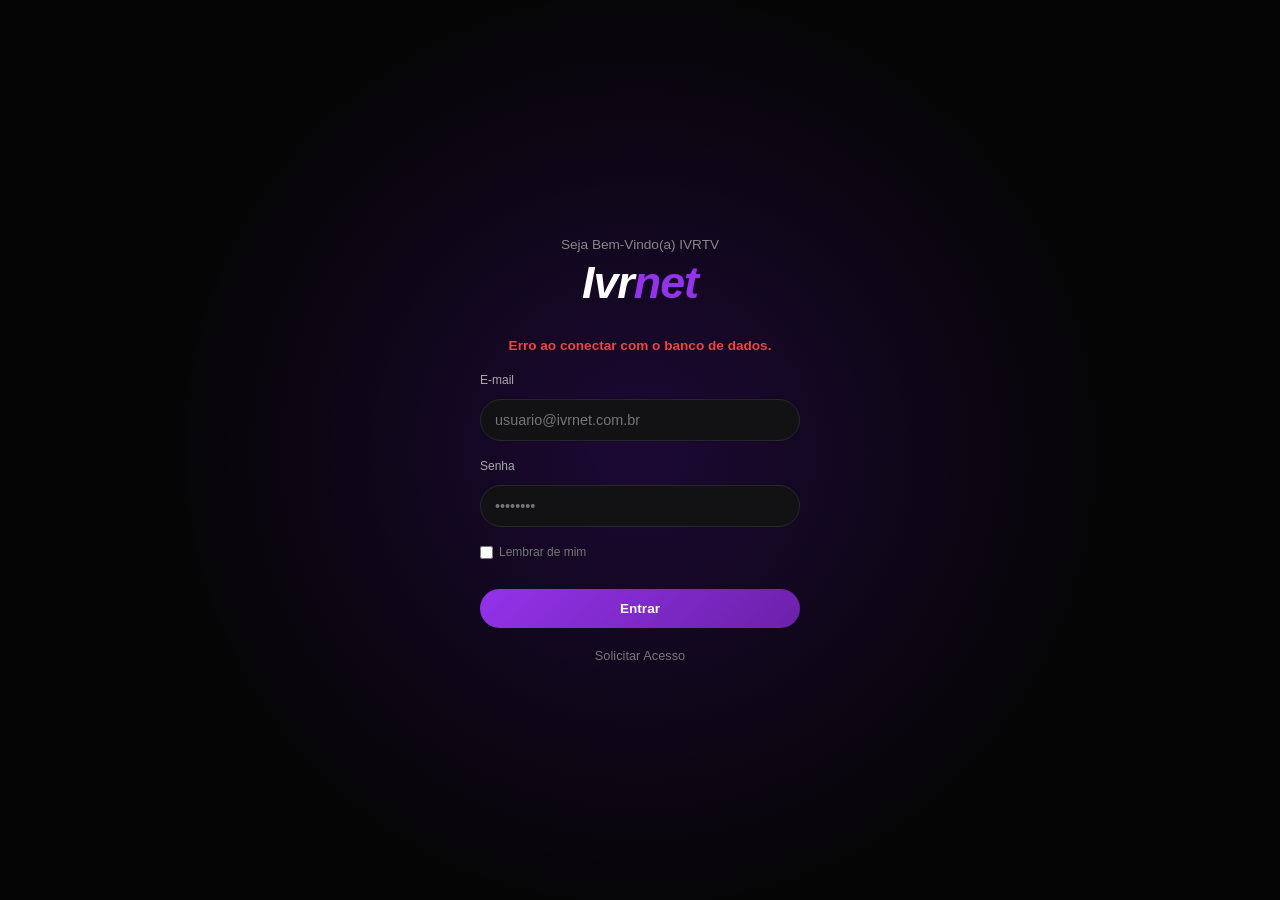
==== Sistema/index.html @ a46acdbb "Add files via upload" ====
<!DOCTYPE html>
<html lang="pt-BR">
<head>
    <meta charset="UTF-8">
    <meta name="viewport" content="width=device-width, initial-scale=1.0">
    <title>Mural de aviso!</title>
    <link rel="stylesheet" href="css/style.css">   
    <script src="js/script.js" defer> </script>
    <link rel="icon" href="img/IVR.png" type="image/x-icon">
</head>
<body>

    <div id="login-view">
        <div class="login-box-new">
            <p class="welcome-text">Seja Bem-Vindo(a) IVRTV</p>
            <h1 class="brand-logo">Ivr<span>net</span></h1>
            
            <div id="login-msg"></div>
            
            <div class="login-input-group">
                <label for="login-user">E-mail</label>
                <input type="text" id="login-user" class="form-control-login" placeholder="usuario@ivrnet.com.br" required>
            </div>
            
            <div class="login-input-group">
                <label for="login-pass">Senha</label>
                <input type="password" id="login-pass" class="form-control-login" placeholder="••••••••" required>
            </div>

            <div class="login-options">
                <input type="checkbox" id="remember-me">
                <label for="remember-me" style="margin:0; cursor:pointer;">Lembrar de mim</label>
            </div>
            
            <button id="btn-login" class="btn-login-new">Entrar</button>
            <button id="btn-register" class="btn-link-register">Solicitar Acesso</button>
        </div>
    </div>

    <div id="app-view">
        <main class="container">
            
            <div class="header-banner-wrapper">
                <header class="header-layout">
                    <div class="header-left">
                        <img src="img/IVR.png" alt="Logo IVR" class="header-logo">
                        <div class="subtitle">Painel de Prazos</div>
                        <h1>Prazo de abertura de O.S. por cidade</h1>
                    </div>
                    
                    <div class="header-right">
                        <div class="clock-container">
                            <div id="live-time" class="clock-time">00:00:00</div>
                            <div id="live-date" class="clock-date">Carregando data...</div>
                        </div>
                        <div class="header-desc-text">
                            Janela de atendimento vigente em cada praça,<br>atualizada pelo time de operações.
                        </div>
                    </div>
                </header>

                <section class="top-bar">
                    <div class="search-wrapper">
                        <span class="search-icon">🔍</span>
                        <input type="text" id="search-input" class="search-input" placeholder="Pesquisar cidade ou estado..." aria-label="Pesquisar cidade">
                    </div>
                    <div class="action-buttons">
                        <button id="btn-theme-toggle" class="btn btn-theme-toggle" title="Alternar Tema">☀️</button>
                        <button id="btn-toggle-editor" class="btn btn-primary">🛠️ Modo Editor</button>
                        <button id="btn-profile" class="btn btn-secondary" style="gap: 8px;">
                            <img id="topbar-avatar" class="topbar-avatar" src="data:image/svg+xml;utf8,<svg xmlns='http://www.w3.org/2000/svg' viewBox='0 0 24 24' fill='%2362727d'><path d='M12 12c2.21 0 4-1.79 4-4s-1.79-4-4-4-4 1.79-4 4 1.79 4 4 4zm0 2c-2.67 0-8 1.34-8 4v2h16v-2c0-2.66-5.33-4-8-4z'/></svg>" alt="">
                            Meu Perfil
                        </button> 
                        <button id="btn-logout" class="btn btn-danger-outline">🚪 Sair</button>                
                    </div>
                </section>
            </div>

            <section id="admin-panel" class="admin-panel">
                <div class="panel-sections-wrapper">
                    
                    <div>
                        <h2 class="panel-title" id="panel-title">➕ Adicionar Nova Cidade</h2>
                        <form id="city-form" class="admin-form">
                            <input type="hidden" id="edit-index" value="">
                            
                            <div class="form-row">
                                <div class="form-group" style="flex: 3;">
                                    <label for="input-city-name">Nome da Cidade</label>
                                    <input type="text" id="input-city-name" class="form-control" placeholder="Ex: Campo Grande" required style="margin-bottom: 0;">
                                </div>
                                <div class="form-group" style="flex: 1;">
                                    <label for="input-city-uf">UF</label>
                                    <input type="text" id="input-city-uf" class="form-control" placeholder="Ex: MS" maxlength="2" required style="margin-bottom: 0;">
                                </div>
                            </div>

                            <p style="font-size: 0.78rem; color: var(--text-muted); margin: -6px 0 4px;">🌤️/🌙 O clima é buscado automaticamente para a cidade — não é necessário informar.</p>

                            <div class="form-group">
                                <label for="select-deadline">Prazo Previsto</label>
                                <select id="select-deadline" class="form-control" required style="margin-bottom: 0;">
                                    <option value="livre">Sem Restrição</option>
                                    <option value="manha">Somente Manhã</option>
                                    <option value="tarde">Somente à Tarde</option>
                                    <option value="24h">24 Horas</option>
                                    <option value="48h">48 Horas</option>
                                </select>
                            </div>

                            <div style="display: flex; gap: 10px; margin-top: 8px;">
                                <button type="submit" id="btn-submit-form" class="btn btn-primary" style="flex: 1; width: 100%;">Adicionar Cidade</button>
                                <button type="button" id="btn-cancel-edit" class="btn btn-secondary" style="display: none; width: auto;">Cancelar</button>
                            </div>
                        </form>
                    </div>

                    <div>
                        <h2 class="panel-title" id="alert-panel-title">➕ Publicar Novo Aviso</h2>
                        <form id="alert-form" class="admin-form">
                            <input type="hidden" id="alert-edit-index" value="">
                            
                            <div class="form-group">
                                <label for="input-alert-title">Título do Aviso</label>
                                <input type="text" id="input-alert-title" class="form-control" placeholder="Ex: Manutenção de Fibra" required style="margin-bottom: 0;">
                            </div>
                            
                            <div class="form-group">
                                <label for="input-alert-text">Descrição</label>
                                <textarea id="input-alert-text" class="form-control" rows="3" placeholder="Ex: Rompimento afetando clientes..." required style="resize: none; margin-bottom: 0;"></textarea>
                            </div>

                            <div class="form-row">
                                <div class="form-group" style="flex: 1;">
                                    <label for="select-alert-color">Nível / Cor do Alerta</label>
                                    <select id="select-alert-color" class="form-control" required style="margin-bottom: 0;">
                                        <option value="blue">🔵 Azul (Informativo / OK)</option>
                                        <option value="green">🟢 Verde (Normalizado)</option>
                                        <option value="yellow" selected>🟡 Amarelo (Atenção / Alerta)</option>
                                        <option value="red">🔴 Vermelho (Crítico / Perigo)</option>
                                    </select>
                                </div>
                                <div class="form-group" style="flex: 1;">
                                    <label for="select-alert-duration">Duração do Aviso</label>
                                    <select id="select-alert-duration" class="form-control" required style="margin-bottom: 0;">
                                        <option value="1">1 Hora</option>
                                        <option value="2">2 Horas</option>
                                        <option value="4">4 Horas</option>
                                        <option value="8">8 Horas</option>
                                        <option value="12">12 Horas</option>
                                        <option value="24" selected>24 Horas</option>
                                    </select>
                                </div>
                            </div>

                            <div style="display: flex; gap: 10px; margin-top: 8px;">
                                <button type="submit" id="btn-submit-alert" class="btn btn-primary" style="flex: 1; width: 100%;">Adicionar Aviso</button>
                                <button type="button" id="btn-cancel-alert-edit" class="btn btn-secondary" style="display: none; width: auto;">Cancelar</button>
                            </div>
                        </form>

                        <div style="margin-top: 30px; border-top: 1px solid var(--border-input); padding-top: 20px;">
                            <h2 class="panel-title">👥 Gerenciar Acessos</h2>
                            
                            <h3 style="font-size: 0.95rem; margin-top: 10px; color: var(--status-yellow);">Aguardando Aprovação</h3>
                            <div id="pending-users-list" class="user-approval-list">
                                <p style="font-size: 0.85rem; color: var(--text-muted);">Nenhum usuário aguardando aprovação.</p>
                            </div>

                            <h3 style="font-size: 0.95rem; margin-top: 20px; color: var(--primary-light);">Usuários Ativos</h3>
                            <div id="active-users-list" class="user-approval-list">
                                <p style="font-size: 0.85rem; color: var(--text-muted);">Nenhum usuário ativo.</p>
                            </div>
                        </div>

                    </div>

                </div>
            </section>

            <div class="cidades-banner">
                <span class="cidades-banner-icon">🏙️</span>
                <h2 class="cidades-banner-text">Cidades para atendimento</h2>
                <span class="cidades-banner-icon">🏙️</span>
            </div>

            <section class="cities-frame">
                <div class="cities-grid" id="cities-container"></div>
            </section>

            <section class="legend-container">
                <div class="legend-item"><span class="legend-dot" style="color: var(--status-green); background-color: var(--status-green);"></span> Sem Restrição</div>
                <div class="legend-item"><span class="legend-dot" style="color: var(--status-yellow); background-color: var(--status-yellow);"></span> Somente Manhã / Tarde</div>
                <div class="legend-item"><span class="legend-dot" style="color: var(--status-orange); background-color: var(--status-orange);"></span> 24 Horas</div>
                <div class="legend-item"><span class="legend-dot" style="color: var(--status-red); background-color: var(--status-red);"></span> 48 Horas</div>
            </section>

            <section id="alerts-panel" class="alerts-panel" style="display: none;">
                <h2 class="alerts-header">
                    <svg class="megaphone-icon" xmlns="http://www.w3.org/2000/svg" viewBox="0 0 24 24">
                        <path d="M2.25 12c0-1.381 1.119-2.5 2.5-2.5h1.5v5h-1.5c-1.381 0-2.5-1.119-2.5-2.5zm16.422-5.438A2.25 2.25 0 0121 8.5v7a2.25 2.25 0 01-2.328 1.938c-3.14-.382-6.529-1.38-9.172-2.938v-5c2.643-1.558 6.032-2.556 9.172-2.938zM8 17.5v2.25a2.25 2.25 0 002.25 2.25h.5a2.25 2.25 0 002.25-2.25v-4.591a25.86 25.86 0 01-5 1.591z"/>
                    </svg>
                    Comunicados Importantes
                </h2>
                <div id="alerts-list" class="alerts-list"></div>
            </section>

        </main>

        <footer>
            <p>IVR TV — Painel de Prazos Operacionais</p>
            <p id="last-update" style="margin-top: 6px; font-size: 0.85rem; color: var(--text-muted); font-weight: 500;">Última atualização: Nunca</p>
        </footer>

        <button id="btn-quick-alert" class="fab-btn" title="Publicar Aviso Rápido">+</button>

        <aside id="chat-sidebar" class="chat-sidebar">
            <div class="chat-header">
                <div class="chat-header-title">
                    <span class="chat-header-icon">💬</span>
                    <div>
                        <h3>Chat da Equipe</h3>
                        <span class="chat-subtitle">Converse com todos os usuários</span>
                    </div>
                </div>
                <button id="btn-close-chat" class="btn-close-chat" title="Fechar chat" type="button">&times;</button>
            </div>
            <div id="chat-messages" class="chat-messages">
                <p class="chat-empty">Nenhuma mensagem ainda. Seja o primeiro a dizer oi! 👋</p>
            </div>
            <form id="chat-form" class="chat-input-row">
                <input type="text" id="chat-input" class="chat-input" placeholder="Digite sua mensagem..." maxlength="500" autocomplete="off">
                <button type="submit" class="btn-chat-send" title="Enviar">➤</button>
            </form>
        </aside>

        <button id="btn-toggle-chat" class="chat-fab-btn" title="Abrir Chat">
            💬
            <span id="chat-fab-badge" class="chat-fab-badge">0</span>
        </button>
    </div>

    <!-- Modais do Sistema -->
    <div id="quick-alert-modal" class="modal-overlay">
        <div class="modal-content">
            <div class="modal-header">
                <h3>📢 Novo Aviso Rápido</h3>
                <button id="btn-close-modal" class="btn-close-modal">&times;</button>
            </div>
            <form id="quick-alert-form" class="admin-form">
                <div class="form-group">
                    <label for="qa-title">Título do Aviso</label>
                    <input type="text" id="qa-title" class="form-control" placeholder="Ex: Indisponibilidade de Sinal" required>
                </div>
                <div class="form-group">
                    <label for="qa-text">Descrição Breve</label>
                    <textarea id="qa-text" class="form-control" rows="3" placeholder="Qual o problema?" required style="resize: none;"></textarea>
                </div>
                <div class="form-row">
                    <div class="form-group" style="flex: 1;">
                        <label for="qa-color">Prioridade</label>
                        <select id="qa-color" class="form-control" required style="margin-bottom: 0;">
                            <option value="green">🟢 Normal</option>
                            <option value="yellow" selected>🟡 Alta</option>
                            <option value="red">🔴 Crítica</option>
                        </select>
                    </div>
                    <div class="form-group" style="flex: 1;">
                        <label for="qa-duration">Duração do Aviso</label>
                        <select id="qa-duration" class="form-control" required style="margin-bottom: 0;">
                            <option value="1">1 Hora</option>
                            <option value="2">2 Horas</option>
                            <option value="4" selected>4 Horas</option>
                            <option value="8">8 Horas</option>
                            <option value="12">12 Horas</option>
                            <option value="24">24 Horas</option>
                        </select>
                    </div>
                </div>
                <button type="submit" class="btn btn-primary" style="width: 100%; margin-top: 8px;">Publicar Aviso</button>
            </form>
        </div>
    </div>

    <div id="profile-modal" class="modal-overlay">
        <div class="modal-content">
            <div class="modal-header">
                <h3>👤 Meu Perfil</h3>
                <button id="btn-close-profile" class="btn-close-modal">&times;</button>
            </div>
            <form id="profile-form" class="admin-form">
                <div style="text-align: center; margin-bottom: 15px;">
                    <img id="profile-preview" src="data:image/svg+xml;utf8,<svg xmlns='http://www.w3.org/2000/svg' viewBox='0 0 24 24' fill='%2362727d'><path d='M12 12c2.21 0 4-1.79 4-4s-1.79-4-4-4-4 1.79-4 4 1.79 4 4 4zm0 2c-2.67 0-8 1.34-8 4v2h16v-2c0-2.66-5.33-4-8-4z'/></svg>" style="width: 80px; height: 80px; border-radius: 50%; object-fit: cover; border: 2px solid var(--primary); margin-bottom: 10px; background-color: var(--bg-input);">
                    <input type="file" id="profile-pic-input" accept="image/*" class="form-control" style="font-size: 0.75rem; padding: 6px; cursor: pointer;">
                    <p style="font-size: 0.7rem; color: var(--text-muted); margin-top: -10px;">A imagem será otimizada automaticamente.</p>
                </div>
                <div class="form-group">
                    <label for="profile-username">Nome de Usuário (E-mail)</label>
                    <input type="text" id="profile-username" class="form-control" required>
                </div>
                <div class="form-group">
                    <label for="profile-password">Nova Senha</label>
                    <input type="password" id="profile-password" class="form-control" placeholder="Deixe em branco para manter a atual">
                </div>
                <button type="submit" class="btn btn-primary" style="width: 100%;">Salvar Alterações</button>
            </form>
        </div>
    </div>


</body>
</html>
---- Sistema/css/style.css ----
:root {
            --bg-main: #09090b; 
            --text-main: #f4f4f5; 
            --text-muted: #a1a1aa; 
            --bg-topbar: #121214;
            --bg-input: #18181b;
            --border-input: rgba(255, 255, 255, 0.08);
            --bg-alert-panel: #121214;
            --border-alert-panel: rgba(147, 51, 234, 0.2);
            --text-alert-title: #ffffff;
            
            --bg-card-container: #000000;
            --bg-card: #0d0d0f; 
            --border-card: #27272a; 
            --text-light: #ffffff;
            
            --status-purple: #a855f7; 
            --status-green: #10b981;  
            --status-yellow: #eab308; 
            --status-orange: #f97316; 
            --status-red: #dc2626;    
            
            --alert-blue-bg: rgba(59, 130, 246, 0.08); --alert-blue-border: #3b82f6;
            --alert-green-bg: rgba(16, 185, 129, 0.08); --alert-green-border: #10b981;
            --alert-yellow-bg: rgba(245, 158, 11, 0.08); --alert-yellow-border: #f59e0b;
            --alert-red-bg: rgba(239, 68, 68, 0.08); --alert-red-border: #ef4444;
            
            --primary: #9333ea;
            --primary-hover: #a855f7;
            --primary-light: #c084fc;
            
            --border-radius: 12px;
            --transition-smooth: all 0.25s ease;
            --shadow-md: 0 4px 12px rgba(0,0,0,0.4);
            --shadow-lg: 0 10px 30px rgba(0,0,0,0.6);
        }
        
        [data-theme="light"] {
            --bg-main: #f5f7f8; --text-main: #0a1118; --text-muted: #62727d; --bg-topbar: #ffffff;
            --bg-input: #f5f7f8; --border-input: rgba(0, 0, 0, 0.06); --bg-alert-panel: #ffffff;
            --border-alert-panel: rgba(0, 0, 0, 0.04); --text-alert-title: #2c3e50;
            --bg-card-container: #eaeef1; --bg-card: #ffffff; --border-card: #e4e4e7; --text-light: #0a1118;
        }

        * { box-sizing: border-box; margin: 0; padding: 0; font-family: 'Segoe UI', -apple-system, BlinkMacSystemFont, sans-serif; -webkit-font-smoothing: antialiased; }
        body { background-color: var(--bg-main); color: var(--text-main); min-height: 100vh; display: flex; flex-direction: column; transition: background-color var(--transition-smooth), color var(--transition-smooth); }
        
        /* ==========================================
           2. TELA DE LOGIN
           ========================================== */
        #login-view { 
            display: flex; justify-content: center; align-items: center;
            height: 100vh; width: 100%; position: absolute; top: 0; left: 0; z-index: 7999; 
            background-color: #050505; padding: 20px;
            background-image: radial-gradient(circle at center, #1c0934 0%, #050505 60%);
        }

        .login-box-new { width: 100%; max-width: 320px; text-align: center; }
        .login-box-new .welcome-text { font-size: 0.85rem; color: #888888; margin-bottom: 5px; }
        .login-box-new .brand-logo { font-size: 2.8rem; font-weight: 800; margin-bottom: 30px; color: #ffffff; font-style: italic; letter-spacing: -1px; }
        .login-box-new .brand-logo span { color: var(--primary); } 
        .login-input-group { text-align: left; margin-bottom: 18px; }
        .login-input-group label { display: block; font-size: 0.75rem; color: #aaaaaa; margin-bottom: 12px; }
        .form-control-login { width: 100%; background-color: #121214; border: 1px solid #27272a; color: #fff; padding: 12px 14px; border-radius: 24px; font-size: 0.9rem; outline: none; box-sizing: border-box; font-weight: 500; transition: border-color 0.2s; }
        .form-control-login:focus { border-color: var(--primary); }
        .login-options { display: flex; justify-content: flex-start; font-size: 0.75rem; color: #777777; margin-bottom: 30px; align-items: center; gap: 6px; }
        .btn-login-new { background: linear-gradient(135deg, var(--primary), #6b21a8); color: #ffffff; border: none; padding: 12px 40px; border-radius: 30px; font-size: 0.85rem; font-weight: bold; cursor: pointer; transition: transform 0.2s; margin-bottom: 20px; width: 100%; }
        .btn-login-new:hover { transform: scale(1.03); }
        .btn-link-register { background: none; border: none; display: block; width: 100%; font-size: 0.8rem; color: #777777; cursor: pointer; transition: color 0.2s; text-decoration: none; }
        .btn-link-register:hover { color: var(--primary-light); }
        #login-msg { font-size: 0.85rem; color: #ef4444; margin-bottom: 15px; min-height: 20px; font-weight: 600; }
        
        /* ==========================================
           3. ESTILOS DO PAINEL PRINCIPAL E TOPBAR
           ========================================== */
        #app-view { display: none; flex-direction: column; min-height: 100vh; width: 100%; position: relative; }
        .container { max-width: 1280px; width: 100%; margin: 0 auto; padding: 40px 24px; flex: 1; }
        
        .header-layout { display: flex; justify-content: space-between; align-items: center; margin-bottom: 30px; flex-wrap: wrap; gap: 20px; }
        
        .header-left { display: flex; flex-direction: column; gap: 4px; }
        .header-left .subtitle { font-size: 0.75rem; text-transform: uppercase; letter-spacing: 2px; color: #d8b4fe; font-weight: 700; margin-top: 10px; }
        .header-left h1 { font-size: 2.2rem; color: #ffffff; font-weight: 800; letter-spacing: -0.5px; line-height: 1.2; text-shadow: 0 2px 4px rgba(0,0,0,0.5); }
        .header-left img { max-width: 280px; margin-top: 0; filter: drop-shadow(0 4px 6px rgba(0,0,0,0.3)); }
        
        .header-right { display: flex; flex-direction: column; align-items: flex-end; gap: 8px; }
        .clock-container { background-color: rgba(0, 0, 0, 0.4); border: 1px solid rgba(255, 255, 255, 0.05); padding: 12px 24px; border-radius: 12px; text-align: right; min-width: 220px; backdrop-filter: blur(10px); }
        .clock-time { font-family: 'Courier New', Courier, monospace; font-size: 1.6rem; font-weight: 700; color: #ffffff; letter-spacing: 2px; }
        .clock-date { font-size: 0.75rem; color: #a1a1aa; font-weight: 600; text-transform: uppercase; margin-top: 4px; letter-spacing: 0.5px; }
        .header-desc-text { max-width: 320px; text-align: right; font-size: 0.85rem; color: #a1a1aa; line-height: 1.4; text-shadow: 0 1px 2px rgba(0,0,0,0.8); }
        
        .top-bar { background-color: transparent; padding: 0; margin-top: 20px; border-radius: 0; box-shadow: none; display: flex; flex-wrap: wrap; gap: 16px; align-items: center; justify-content: space-between; border: none; }
        
        .search-wrapper { flex: 1; min-width: 250px; position: relative; }
        .search-input { width: 100%; background-color: #121214 !important; border: 1px solid rgba(255, 255, 255, 0.08) !important; padding: 14px 16px 14px 44px; border-radius: 10px; color: #ffffff !important; font-size: 0.95rem; transition: var(--transition-smooth); box-shadow: 0 4px 6px rgba(0,0,0,0.2); }
        .search-input::placeholder { color: #71717a !important; }
        .search-input:focus { outline: none; border-color: var(--primary) !important; box-shadow: 0 0 0 2px rgba(147, 51, 234, 0.2); }
        .search-icon { position: absolute; left: 14px; top: 50%; transform: translateY(-50%); color: #71717a; pointer-events: none; }
        
        .action-buttons { display: flex; gap: 12px; flex-wrap: wrap; align-items: center; }
        
        .btn { padding: 12px 20px; border-radius: 10px; font-weight: 600; font-size: 0.9rem; cursor: pointer; transition: var(--transition-smooth); border: none; display: inline-flex; align-items: center; justify-content: center; gap: 8px; width: 100%; box-shadow: 0 4px 6px rgba(0,0,0,0.2); }
        @media (min-width: 480px) { .btn { width: auto; } }
        
        .btn-theme-toggle { background-color: #121214 !important; border: 1px solid rgba(255, 255, 255, 0.08) !important; color: #f59e0b !important; padding: 12px 14px; font-size: 1.1rem; }
        .btn-theme-toggle:hover { border-color: rgba(255, 255, 255, 0.2) !important; }
        
        .btn-primary { background-color: var(--primary) !important; color: #fff !important; }
        .btn-primary:hover { opacity: 0.9; transform: scale(1.02); }
        
        .btn-danger-outline { background-color: transparent !important; color: #ef4444 !important; border: 1px solid rgba(239, 68, 68, 0.3) !important; }
        .btn-danger-outline:hover { background-color: rgba(239, 68, 68, 0.05) !important; border-color: #ef4444 !important; }
        
        .btn-secondary { background-color: var(--bg-input); color: var(--text-main); border: 1px solid var(--border-input); box-shadow: none; }
        .btn-secondary:hover { border-color: var(--text-muted); }
        .btn-success-outline { background-color: transparent; color: #10b981; border: 1px solid rgba(16, 185, 129, 0.3); box-shadow: none;}
        .btn-success-outline:hover { background-color: rgba(16, 185, 129, 0.05); border-color: #10b981; }
        
        .form-control { width: 100%; background-color: var(--bg-input); border: 1px solid var(--border-input); color: var(--text-main); padding: 12px; margin-bottom: 15px; border-radius: 8px; font-size: 0.9rem; outline: none; transition: var(--transition-smooth); box-sizing: border-box; }
        .form-control:focus { border-color: var(--primary); }

        /* BANNER COM TEXTURA NATIVA CSS */
        .header-banner-wrapper {
            background-color: #0b0213;
            background-image: 
                radial-gradient(circle at 100% 0%, rgba(147, 51, 234, 0.2) 0%, transparent 45%),
                radial-gradient(circle at 0% 100%, rgba(147, 51, 234, 0.15) 0%, transparent 45%),
                url("data:image/svg+xml,%3Csvg viewBox='0 0 200 200' xmlns='http://www.w3.org/2000/svg'%3E%3Cfilter id='noiseFilter'%3E%3CfeTurbulence type='fractalNoise' baseFrequency='0.85' numOctaves='3' stitchTiles='stitch'/%3E%3C/filter%3E%3Crect width='100%25' height='100%25' filter='url(%23noiseFilter)' opacity='0.08'/%3E%3C/svg%3E");
            border-radius: 16px;
            padding: 12px 30px 24px 30px; 
            margin-bottom: 24px;
            box-shadow: var(--shadow-lg);
            border: 1px solid rgba(147, 51, 234, 0.15);
            position: relative;
        }

        .topbar-avatar { width: 22px; height: 22px; border-radius: 50%; object-fit: cover; border: 1px solid rgba(255,255,255,0.2); }

       /* ==========================================
   NOVO BANNER "CIDADES PARA ATENDIMENTO"
   ========================================== */
.cidades-banner {
    background-color: #0b0213;
    background-image: linear-gradient(135deg, #0b0213 0%, #1c0934 100%);
    border-radius: 8px;
    border: 1px solid rgba(147, 51, 234, 0.3);
    padding: 12px 24px;
    margin-bottom: 20px;
    display: flex;
    align-items: center;
    justify-content: center;
    gap: 16px;
    box-shadow: 0 4px 10px rgba(0,0,0,0.3);
}
.cidades-banner-text {
    font-size: 2.4rem;
    font-weight: 900; 
    color: #ffffff; 
    letter-spacing: -1.5px;
    margin-top: -2px; 
    text-transform: none;
    margin-bottom: 0;
    text-shadow: 0 2px 4px rgba(0,0,0,0.5);
}
.cidades-banner-icon { font-size: 2.2rem; }

/* SUPORTE AO MODO CLARO DO NOVO BANNER */
[data-theme="light"] .cidades-banner {
    background-color: #eef2f6; 
    background-image: none;
    border: none;
    border-bottom: 5px solid #4a044e;
    border-left: 5px solid #4a044e;  
}
[data-theme="light"] .cidades-banner-text {
    color: #2e1065; 
    text-shadow: none;
}
        /* ==========================================
           4. CARTÕES DE CIDADES
           ========================================== */
        .cities-frame { background-color: var(--bg-card-container); border-radius: 16px; padding: 18px; box-shadow: var(--shadow-lg); margin-bottom: 16px; border: 1px solid #1a1a24; }
        .cities-grid { display: grid; grid-template-columns: repeat(auto-fill, minmax(300px, 1fr)); gap: 16px; }
        
        .city-card { background-color: var(--bg-card); border-radius: 14px; padding: 20px 22px; display: flex; flex-direction: column; justify-content: space-between; min-height: 120px; position: relative; transition: var(--transition-smooth); border: 1px solid var(--border-card); }
        .city-card:hover { border-color: rgba(255, 255, 255, 0.15); }
        
        .city-header-row { display: flex; justify-content: space-between; align-items: flex-start; width: 100%; }
        .city-name-box { display: flex; flex-direction: column; }
        .city-name { font-size: 1.15rem; font-weight: 700; color: var(--text-light); letter-spacing: 0.2px; }
        .city-uf { font-size: 0.75rem; font-weight: 700; color: #71717a; margin-top: 2px; }
        
        .city-weather { display: flex; align-items: center; gap: 8px; color: var(--text-light); }
        .city-weather-temp { font-size: 1.15rem; font-weight: 600; }
        .city-weather-emoji { font-size: 1.25rem; }
        
        .city-divider { height: 1px; background-color: rgba(255, 255, 255, 0.06); margin: 16px 0; width: 100%; }
        [data-theme="light"] .city-divider { background-color: rgba(0, 0, 0, 0.06); }
        
        .city-status { font-size: 0.85rem; font-weight: 700; display: flex; align-items: center; gap: 6px; letter-spacing: 0.3px; }
        .status-green { color: var(--status-green); }
        .status-yellow { color: var(--status-yellow); }
        .status-orange { color: var(--status-orange); }
        .status-red { color: var(--status-red); }

        .city-actions { display: none; gap: 6px; position: absolute; top: -10px; right: -10px; background: var(--bg-main); border-radius: 8px; padding: 4px; box-shadow: var(--shadow-md); border: 1px solid var(--border-card); }
        body.editor-mode .city-actions { display: flex; }
        .btn-action { padding: 4px 10px; font-size: 0.75rem; border-radius: 6px; flex: 1; box-shadow: none; }
        
        .legend-container { display: flex; gap: 20px; margin-top: 12px; margin-bottom: 30px; padding-left: 8px; flex-wrap: wrap; }
        .legend-item { display: flex; align-items: center; gap: 8px; font-size: 0.85rem; color: var(--text-muted); font-weight: 500; }
        .legend-dot { width: 10px; height: 10px; border-radius: 50%; display: flex; align-items: center; justify-content: center; }
        
        /* ==========================================
           5. AVISOS E BARRA DE PROGRESSO
           ========================================== */
        .alerts-panel { background-color: var(--bg-alert-panel); border-radius: var(--border-radius); padding: 24px; margin-bottom: 24px; border-left: 5px solid var(--primary); box-shadow: var(--shadow-md); border-top: 1px solid var(--border-alert-panel); border-right: 1px solid var(--border-alert-panel); border-bottom: 1px solid var(--border-alert-panel); }
        .alerts-header { font-size: 1.4rem; font-weight: 800; color: var(--text-main); display: flex; align-items: center; gap: 12px; margin-bottom: 20px; letter-spacing: -0.5px; }
        .megaphone-icon { width: 30px; height: 30px; fill: var(--primary-light); animation: pulinho 2.5s infinite ease-in-out; transform-origin: bottom center; }

        @keyframes pulinho {
            0%, 100% { transform: translateY(0) rotate(0); }
            10% { transform: translateY(-8px) rotate(-10deg) scale(1.1); }
            20% { transform: translateY(0) rotate(0); }
            30% { transform: translateY(-6px) rotate(-10deg) scale(1.1); }
            40%, 100% { transform: translateY(0) rotate(0); }
        }

        .alerts-list { display: grid; grid-template-columns: repeat(auto-fill, minmax(320px, 1fr)); gap: 16px; }
        .alert-item { position: relative; padding: 18px; border-radius: 8px; display: flex; flex-direction: column; justify-content: space-between; align-items: flex-start; min-height: 110px; gap: 10px; }
        
        .btn-delete-alert-author { position: absolute; top: 10px; right: 10px; background: none; border: none; color: var(--text-muted); font-size: 1.25rem; cursor: pointer; transition: 0.2s ease; line-height: 1; }
        .btn-delete-alert-author:hover { color: var(--status-red); transform: scale(1.1); }

        .alert-blue { background-color: var(--alert-blue-bg); border: 1px solid rgba(59, 130, 246, 0.2); border-left: 4px solid var(--alert-blue-border); }
        .alert-blue .alert-title { color: var(--alert-blue-border); }
        .alert-green { background-color: var(--alert-green-bg); border: 1px solid rgba(16, 185, 129, 0.2); border-left: 4px solid var(--alert-green-border); }
        .alert-green .alert-title { color: var(--alert-green-border); }
        .alert-yellow { background-color: var(--alert-yellow-bg); border: 1px solid rgba(245, 158, 11, 0.2); border-left: 4px solid var(--alert-yellow-border); }
        .alert-yellow .alert-title { color: var(--alert-yellow-border); }
        .alert-red { background-color: var(--alert-red-bg); border: 1px solid rgba(239, 68, 68, 0.2); border-left: 4px solid var(--alert-red-border); }
        .alert-red .alert-title { color: var(--alert-red-border); }
        
        .alert-content-wrapper { width: 100%; word-break: break-word; }
        .alert-title { font-weight: 700; font-size: 0.95rem; text-transform: uppercase; padding-right: 20px; }
        .alert-text { color: var(--text-muted); font-size: 0.9rem; margin-top: 4px; line-height: 1.4; }
        .alert-actions { display: none; gap: 8px; width: 100%; justify-content: flex-end; margin-top: auto; }
        body.editor-mode .alert-actions { display: flex; }

        .alert-progress-wrapper { margin-top: 14px; width: 100%; }
        .progress-bar-container { width: 100%; height: 14px; background-color: rgba(255, 255, 255, 0.05); border: 1px solid rgba(255, 255, 255, 0.1); border-radius: 20px; overflow: hidden; position: relative; }
        [data-theme="light"] .progress-bar-container { background-color: rgba(0,0,0,0.05); border-color: rgba(0,0,0,0.1); }
        .progress-bar-fill { height: 100%; background: linear-gradient(90deg, var(--primary), var(--primary-light)); border-radius: 20px; transition: width 1s linear; box-shadow: 0 0 10px rgba(147, 51, 234, 0.5); }
        .progress-bar-text { font-size: 0.75rem; color: var(--text-muted); font-weight: 600; margin-top: 6px; display: flex; justify-content: space-between; }
        
        .admin-panel { background-color: var(--bg-topbar); border-radius: var(--border-radius); padding: 24px; margin-bottom: 24px; box-shadow: var(--shadow-md); border: 1px solid var(--border-input); display: none; opacity: 0; transform: translateY(-10px); transition: opacity 0.3s ease, transform 0.3s ease; }
        .admin-panel.active { display: block; opacity: 1; transform: translateY(0); }
        .panel-sections-wrapper { display: grid; grid-template-columns: 1fr; gap: 24px; }
        @media (min-width: 992px) { .panel-sections-wrapper { grid-template-columns: 1fr 1fr; } }
        .panel-title { font-size: 1.15rem; font-weight: 700; margin-bottom: 16px; color: var(--text-main); display: flex; align-items: center; gap: 8px; }
        .admin-form { display: flex; flex-direction: column; gap: 12px; }
        .form-row { display: flex; gap: 12px; }
        .form-group { flex: 1; display: flex; flex-direction: column; gap: 6px; }
        .form-group label { font-size: 0.8rem; font-weight: 600; color: var(--text-muted); }
        
        .user-approval-list { display: flex; flex-direction: column; gap: 10px; margin-top: 15px; }
        .user-approval-item { display: flex; justify-content: space-between; align-items: center; padding: 10px 14px; border-radius: 8px; background-color: var(--bg-input); border: 1px solid var(--border-input); }
        .user-approval-name { font-weight: bold; font-size: 0.9rem; }
        
        .toast-container { position: fixed; bottom: 24px; right: 24px; z-index: 10000; display: flex; flex-direction: column; gap: 10px; }
        .toast { background-color: var(--bg-topbar); border-left: 4px solid var(--primary); color: var(--text-main); padding: 14px 18px; border-radius: 8px; box-shadow: var(--shadow-lg); min-width: 280px; display: flex; align-items: center; justify-content: space-between; animation: slideInRight 0.3s ease forwards; border: 1px solid var(--border-input); }
        .toast.success { border-left-color: #10b981; }
        .toast.error { border-left-color: var(--status-red); }
        .toast-close { background: none; border: none; color: var(--text-muted); cursor: pointer; font-size: 1.1rem; }
        
        .fab-btn {
            position: fixed; bottom: 30px; left: 30px; width: 60px; height: 60px;
            background: linear-gradient(135deg, var(--primary), var(--primary-light));
            color: #ffffff; border-radius: 50%; display: none; align-items: center;
            justify-content: center; font-size: 32px; font-weight: bold; border: none;
            cursor: pointer; box-shadow: 0 4px 15px rgba(147, 51, 234, 0.5);
            z-index: 1000; transition: transform 0.2s, box-shadow 0.2s;
        }
        .fab-btn:hover { transform: scale(1.05); box-shadow: 0 6px 20px rgba(147, 51, 234, 0.7); }

        .modal-overlay {
            position: fixed; top: 0; left: 0; width: 100%; height: 100%;
            background: rgba(0,0,0,0.8); backdrop-filter: blur(4px); display: none; align-items: center; justify-content: center; z-index: 2000;
        }
        .modal-overlay.active { display: flex; animation: fadeIn 0.2s ease forwards; }
        .modal-content { background: var(--bg-topbar); padding: 24px; border-radius: var(--border-radius); width: 90%; max-width: 400px; box-shadow: var(--shadow-lg); border: 1px solid rgba(147, 51, 234, 0.3); }
        .modal-header { display: flex; justify-content: space-between; align-items: center; margin-bottom: 16px; }
        .modal-header h3 { color: var(--text-main); margin: 0; font-size: 1.2rem; display: flex; align-items: center; gap: 8px; }
        .btn-close-modal { background: none; border: none; font-size: 1.5rem; color: var(--text-muted); cursor: pointer; }

        /* ==========================================
           6. WIDGET DE CHAT
           ========================================== */
        .chat-fab-btn {
            position: fixed; bottom: 30px; right: 30px; width: 60px; height: 60px; border-radius: 50%;
            background-color: #27272a; color: var(--primary-light); border: 1px solid rgba(147, 51, 234, 0.4); font-size: 28px;
            display: flex; align-items: center; justify-content: center; cursor: pointer;
            box-shadow: 0 4px 12px rgba(0, 0, 0, 0.6); z-index: 4999; transition: transform 0.2s, border-color 0.2s;
        }
        .chat-fab-btn:hover { transform: scale(1.05); border-color: var(--primary); }
        .chat-fab-badge {
            position: absolute; top: -2px; right: -2px; background-color: var(--status-red);
            color: #fff; font-size: 0.75rem; font-weight: 700; min-width: 22px; height: 22px; border-radius: 11px;
            display: none; align-items: center; justify-content: center; padding: 0 5px; border: 2px solid var(--bg-main);
        }

        .chat-sidebar {
            position: fixed; bottom: 110px; right: 30px;
            width: 360px; height: 500px; max-height: calc(100vh - 140px);
            background-color: var(--bg-card-container);
            border: 1px solid rgba(147, 51, 234, 0.2); border-radius: 16px;
            display: flex; flex-direction: column;
            z-index: 5000; box-shadow: var(--shadow-lg);
            opacity: 0; visibility: hidden; transform: translateY(20px) scale(0.95);
            transition: all 0.3s cubic-bezier(0.25, 0.8, 0.25, 1);
            transform-origin: bottom right;
        }
        
        .chat-sidebar.open { opacity: 1; visibility: visible; transform: translateY(0) scale(1); }

        .chat-header { display: flex; align-items: center; justify-content: space-between; padding: 20px; border-bottom: 1px solid rgba(255,255,255,0.06); flex-shrink: 0; background: linear-gradient(90deg, #18181b, #000); border-radius: 16px 16px 0 0; }
        .chat-header-title { display: flex; align-items: center; gap: 12px; }
        .chat-header-icon { font-size: 1.5rem; }
        .chat-header-title h3 { font-size: 1rem; color: #fff; font-weight: 700; margin: 0; }
        .chat-subtitle { font-size: 0.72rem; color: #a1a1aa; display: block; margin-top: 2px; }
        .btn-close-chat { display: block; background: none; border: none; color: #fff; font-size: 1.5rem; cursor: pointer; line-height: 1; opacity: 0.7; }
        .btn-close-chat:hover { opacity: 1; color: var(--status-red); }

        .chat-messages { flex: 1; overflow-y: auto; padding: 16px 20px; display: flex; flex-direction: column; gap: 14px; background-color: #0c0c0f; }
        .chat-messages::-webkit-scrollbar { width: 6px; }
        .chat-messages::-webkit-scrollbar-thumb { background: rgba(147, 51, 234, 0.3); border-radius: 3px; }
        .chat-empty { color: var(--text-muted); font-size: 0.85rem; text-align: center; margin-top: 24px; }

        .chat-message { display: flex; align-items: flex-end; gap: 8px; max-width: 88%; align-self: flex-start; animation: fadeIn 0.2s ease; }
        .chat-msg-content { display: flex; flex-direction: column; }
        .chat-msg-user { font-size: 0.72rem; font-weight: 700; color: var(--primary-light); margin-bottom: 4px; display: flex; gap: 8px; align-items: baseline; }
        .chat-msg-time { font-size: 0.62rem; color: #71717a; font-weight: 500; }
        
        .chat-msg-bubble { 
            background-color: #18181b; color: #f4f4f5; padding: 9px 13px; 
            border-radius: 14px; border-bottom-left-radius: 4px; font-size: 0.85rem; line-height: 1.45; 
            word-break: break-word; display: flex; align-items: flex-end; justify-content: space-between; gap: 8px;
            border: 1px solid rgba(255,255,255,0.05);
        }

        .chat-message.own { align-self: flex-end; flex-direction: row-reverse; }
        .chat-message.own .chat-msg-user { color: #10b981; justify-content: flex-end; }
        .chat-message.own .chat-msg-bubble { background-color: rgba(16, 185, 129, 0.1); border-color: rgba(16, 185, 129, 0.2); border-bottom-left-radius: 14px; border-bottom-right-radius: 4px; }

        .chat-avatar { width: 28px; height: 28px; border-radius: 50%; object-fit: cover; flex-shrink: 0; border: 1px solid rgba(255,255,255,0.1); background-color: #27272a; }

        .btn-delete-chat { background: none; border: none; font-size: 0.75rem; color: rgba(255,255,255,0.4); cursor: pointer; padding: 0 0 0 6px; transition: 0.2s ease; margin-bottom: 2px; }
        .btn-delete-chat:hover { color: var(--status-red); transform: scale(1.1); }

        .chat-input-row { display: flex; gap: 8px; padding: 16px 20px; border-top: 1px solid rgba(255,255,255,0.06); flex-shrink: 0; background-color: #121214; border-radius: 0 0 16px 16px;}
        .chat-input { flex: 1; background-color: #18181b; border: 1px solid rgba(255,255,255,0.08); color: #fff; padding: 11px 15px; border-radius: 20px; font-size: 0.85rem; outline: none; transition: var(--transition-smooth); }
        .chat-input:focus { border-color: var(--primary); }
        .chat-input::placeholder { color: #71717a; }
        .btn-chat-send { width: 40px; height: 40px; border-radius: 50%; border: none; background: linear-gradient(135deg, var(--primary), var(--primary-light)); color: #fff; font-size: 1.05rem; cursor: pointer; display: flex; align-items: center; justify-content: center; flex-shrink: 0; transition: var(--transition-smooth); }
        .btn-chat-send:hover { transform: scale(1.05); box-shadow: 0 0 10px rgba(147, 51, 234, 0.5); }

        @media (max-width: 768px) { 
            .chat-sidebar { width: calc(100% - 40px); right: 20px; bottom: 100px; }
            .header-layout { flex-direction: column; align-items: flex-start; } 
            .header-right { align-items: flex-start; } 
            .clock-container { text-align: left; width: 100%; } 
            .header-desc-text { text-align: left; } 
        }
        
        footer { padding: 24px; text-align: center; font-size: 0.8rem; color: var(--text-muted); margin-top: auto; }
        @keyframes slideInRight { from { opacity: 0; transform: translateX(40px); } to { opacity: 1; transform: translateX(0); } }
        @keyframes fadeOut { to { opacity: 0; transform: scale(0.95); } }
        @keyframes fadeIn { from { opacity: 0; } to { opacity: 1; } }
        .removing { animation: fadeOut 0.3s ease forwards !important; }
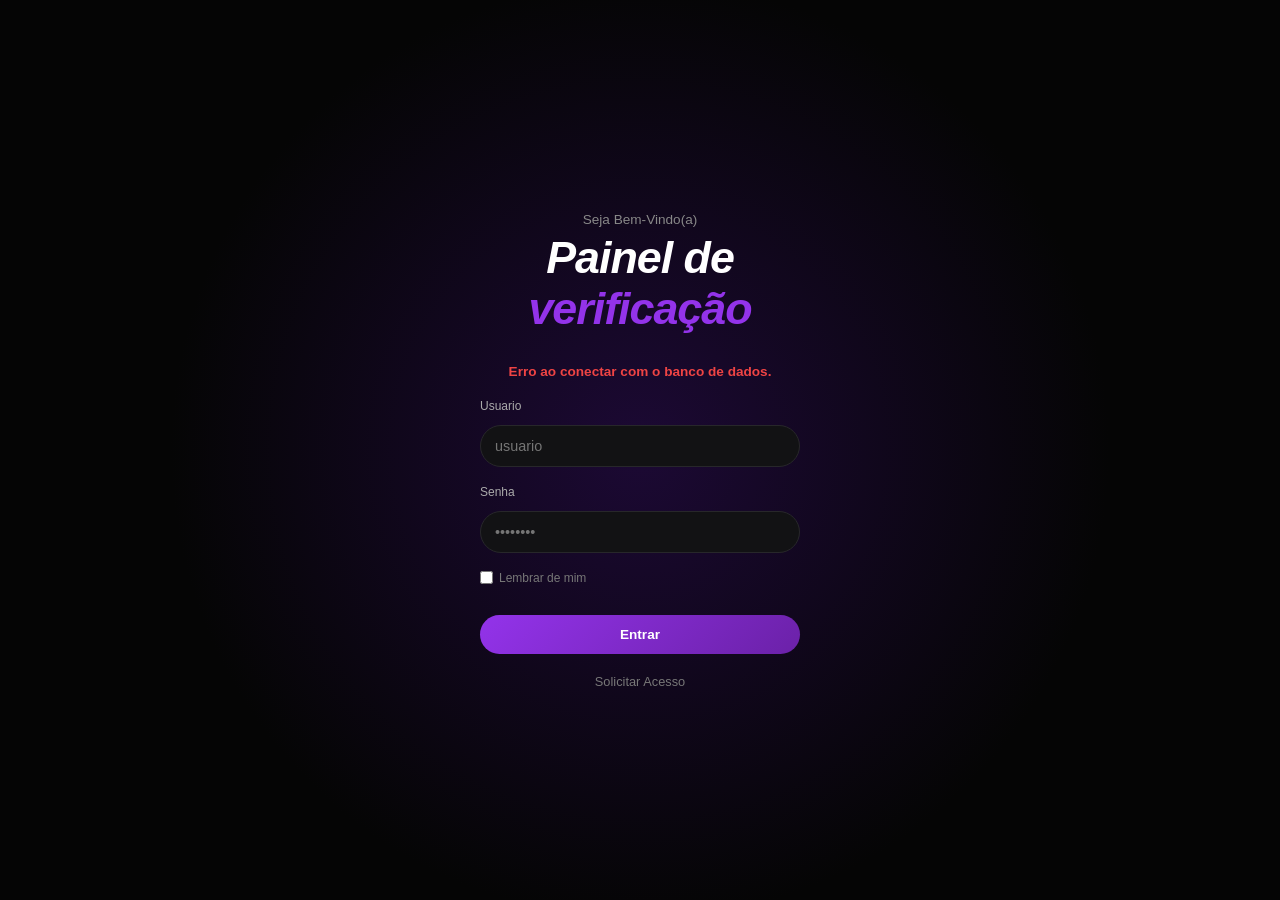
==== commit 0d86865c: "index" ====
--- a/Sistema/index.html
+++ b/Sistema/index.html
@@ -6,20 +6,20 @@
     <title>Mural de aviso!</title>
     <link rel="stylesheet" href="css/style.css">   
     <script src="js/script.js" defer> </script>
-    <link rel="icon" href="img/IVR.png" type="image/x-icon">
+    <link rel="icon" href="img/logo.png" type="image/png">
 </head>
 <body>
 
     <div id="login-view">
         <div class="login-box-new">
-            <p class="welcome-text">Seja Bem-Vindo(a) IVRTV</p>
-            <h1 class="brand-logo">Ivr<span>net</span></h1>
+            <p class="welcome-text">Seja Bem-Vindo(a)</p>
+            <h1 class="brand-logo">Painel de <span>verificação</span></h1>
             
             <div id="login-msg"></div>
             
             <div class="login-input-group">
-                <label for="login-user">E-mail</label>
-                <input type="text" id="login-user" class="form-control-login" placeholder="usuario@ivrnet.com.br" required>
+                <label for="login-user">Usuario</label>
+                <input type="text" id="login-user" class="form-control-login" placeholder="usuario" required>
             </div>
             
             <div class="login-input-group">
@@ -43,7 +43,6 @@
             <div class="header-banner-wrapper">
                 <header class="header-layout">
                     <div class="header-left">
-                        <img src="img/IVR.png" alt="Logo IVR" class="header-logo">
                         <div class="subtitle">Painel de Prazos</div>
                         <h1>Prazo de abertura de O.S. por cidade</h1>
                     </div>
@@ -71,6 +70,7 @@
                             <img id="topbar-avatar" class="topbar-avatar" src="data:image/svg+xml;utf8,<svg xmlns='http://www.w3.org/2000/svg' viewBox='0 0 24 24' fill='%2362727d'><path d='M12 12c2.21 0 4-1.79 4-4s-1.79-4-4-4-4 1.79-4 4 1.79 4 4 4zm0 2c-2.67 0-8 1.34-8 4v2h16v-2c0-2.66-5.33-4-8-4z'/></svg>" alt="">
                             Meu Perfil
                         </button> 
+                        <button onclick="window.location.href='vagas.html'" id="vagas" class="btn vagas"> Vagas</button>
                         <button id="btn-logout" class="btn btn-danger-outline">🚪 Sair</button>                
                     </div>
                 </section>
@@ -208,7 +208,7 @@
         </main>
 
         <footer>
-            <p>IVR TV — Painel de Prazos Operacionais</p>
+            <p>Painel de Prazos Operacionais</p>
             <p id="last-update" style="margin-top: 6px; font-size: 0.85rem; color: var(--text-muted); font-weight: 500;">Última atualização: Nunca</p>
         </footer>
 
@@ -309,4 +309,4 @@
 
 
 </body>
-</html>+</html>
